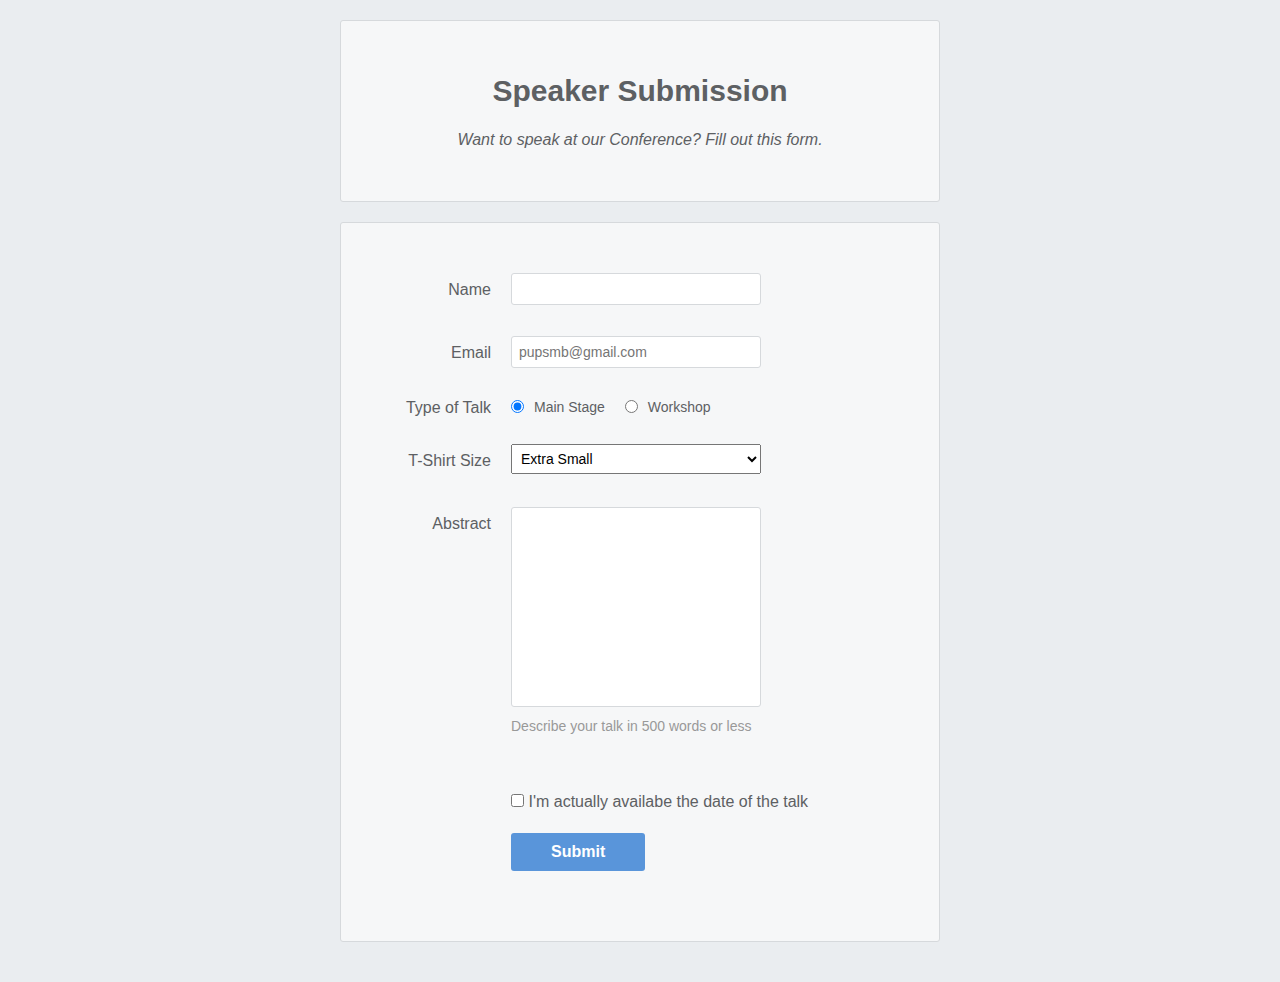
==== speaker-submission.html @ 76461e02 "first commit" ====
<!DOCTYPE html>
<html lang="en">
<head>
  <meta charset="UTF-8">
  <meta name="viewport" content="width=device-width, initial-scale=1.0">
  <title>Speaker Submission</title>
  <link rel="stylesheet" href="style.css">
</head>
<body>
  <header class="speaker-form-header">
    <h1>
      Speaker Submission
    </h1>
    <p>
      <em>
        Want to speak at our Conference? Fill out this form.
      </em>
    </p>
  </header>
  <form action=''method='get' class='speaker-form'>
    <div class='form-row'>
      <label for='full-name'>Name</label>
      <input id='full-name'name='full-name'
      type='text'>
    </div>
    <div class='form-row'>
      <label for='email'>Email</label>
      <input id='email'
            name='email'
            type='email'
            placeholder='pupsmb@gmail.com'>
    </div>

    <fieldset class='legacy-form-row'>
      <legend>Type of Talk</legend>
      <input id='talk-type-1'
      name='talk-type'
      type='radio'
      value='main-stage'checked>
      <label for='talk-type-1' class='radio-label'>Main Stage</label>
      <input id='talk-type-2' name='talk-type' type='radio' value='workshop'>
      <label for='talk-type-2' class='radio-label'>Workshop</label>
    </fieldset>

    <div class="form-row">
      <label for="t-shirt">T-Shirt Size</label>
      <select id="t-hirt" name="t-shirt">
        <option value="xs">Extra Small</option>
        <option value="s">Small</option>
        <option value="m">Medium</option>
        <option value="l">Large</option>
      </select>
    </div>

    <div class="form-row">
      <label for="abstract">Abstract</label>
      <textarea id="abstract" name="abstract"></textarea>
      <div class="instructions">Describe your talk in 500 words or less</div>
    </div>

    <div class="form-row">
      <label class="checkbox-label" for="available">
        <input id="available"
        name="available"
        type="checkbox"
        valure="is-available">
        <span>I'm actually availabe the date of the talk</span>
      </label>
    </div>

    <div class="form-row"> 
      <button>Submit</button>
    </div>

  </form>
</body>
</html>
---- style.css ----
*
{
  margin: 0;
  padding: 0;
  box-sizing: border-box;
}

body
{
  color:#5D6063;
  background-color:#EAEDF0;
  font-family: "Helvetica", "Arial", sans-serif;
  font-size: 16px;
  line-height: 1.3;

  display:flex;
  flex-direction: column;
  align-items:center;
}

.speaker-form-header
{
  text-align: center;
  background-color: #F6F7F8;
  border: 1px solid #D6D9DC;
  border-radius: 3px;

  width: 80%;
  margin: 20px 0;
  padding: 50px;
}

.speaker-form-header h1
{
  font-size: 30px;
  margin-bottom: 20px;
}

.speaker-form
{
  background-color: #F6F7F8;
  border: 1px solid #D6D9DC;
  border-radius: 3px;

  width: 80%;
  padding: 50px;
  margin: 0 0 40px 0;
}

.form-row
{
  margin-bottom: 40px;
  display: flex;
  justify-content: flex-start;
  flex-direction: column;
  flex-wrap: wrap;
}

.form-row input[type = 'text'],
.form-row input[type = 'email']
{
  background-color: #FFFFFF;
  border: 1px solid #D6D9DC;
  border-radius: 3px;
  width: 100%;
  padding: 7px;
  font-size: 14px;
}

.form-row label
{
  margin-bottom: 15px;
}

.form-row input[type = 'text']:invalid,
.form-row input[type = 'email']:invalid
{
  border: 1px solid #D55C5F;
  color: #D55C5F;
  box-shadow: none;
}

.legacy-form-row {
  border: none;
  margin-bottom: 40px;
}

.legacy-form-row legend {
  margin-bottom: 15px;
}

.legacy-form-row .radio-label {
  display: block;
  font-size: 14px;
  padding: 0 20px 0 10px;
}

.legacy-form-row input[type='radio'] {
  margin-top: 2px;
}

.legacy-form-row .radio-label,
.legacy-form-row input[type='radio'] {
  float:left;
}

.form-row select {
  width: 100%;
  padding: 5px;
  font-size: 14px;
  -webkit-apperance: none;
}

.form-row textarea {
  font-family: "Helvetica", "Arial", sans-serif;
  font-size: 14px;

  border: 1px solid #D6D9DC;
  border-radius: 3px;

  min-height: 200px;
  margin-bottom: 10px;
  padding: 7px;
  resize: none;
}

.form-row .instructions {
  color: #999999;
  font-size: 14px;
  margin-bottom: 30px;
}

.form-row .checkbox-label {
  margin-bottom: 0;
}

.form-row button {
  font-size: 16px;
  font-weight: bold;

  color: #FFFFFF;
  background-color: #5995DA;

  border:none;
  border-radius: 3px;

  padding: 10px 40px;
  cursor: pointer;
}

.form-row button:active {
  background-color: #407FC7;
}

@media only screen and (min-width: 700px)
{
  .speaker-form-header,
  .speaker-form 
  {
    width: 600px;
  }
  .form-row{
    flex-direction: row;
    align-items: flex-start; /* to avoid stretching */
    margin-bottom: 20px;
    height: initial;
  }
  .form-row input[type = 'text'],
  .form-row input[type = 'email'],
  .form-row select,
  .form-row textarea
  {
    width: 250px;
    height: initial;
  }
  .form-row label {
    text-align: right;
    width: 120px;
    margin-top: 7px;
    padding-right: 20px;
  }
  .legacy-form-row {
    margin-bottom: 10px;
  }
  .legacy-form-row legend {
    width: 120px;
    text-align: right;
    padding-right: 20px;
  }
  .legacy-form-row legend {
    float: left;
  }
  .form-row .instructions {
    margin-left: 120px;
  }
  .form-row .checkbox-label {
    margin-left: 120px;
    width: auto;
  }
  .form-row button {
    margin-left: 120px;
  }
}
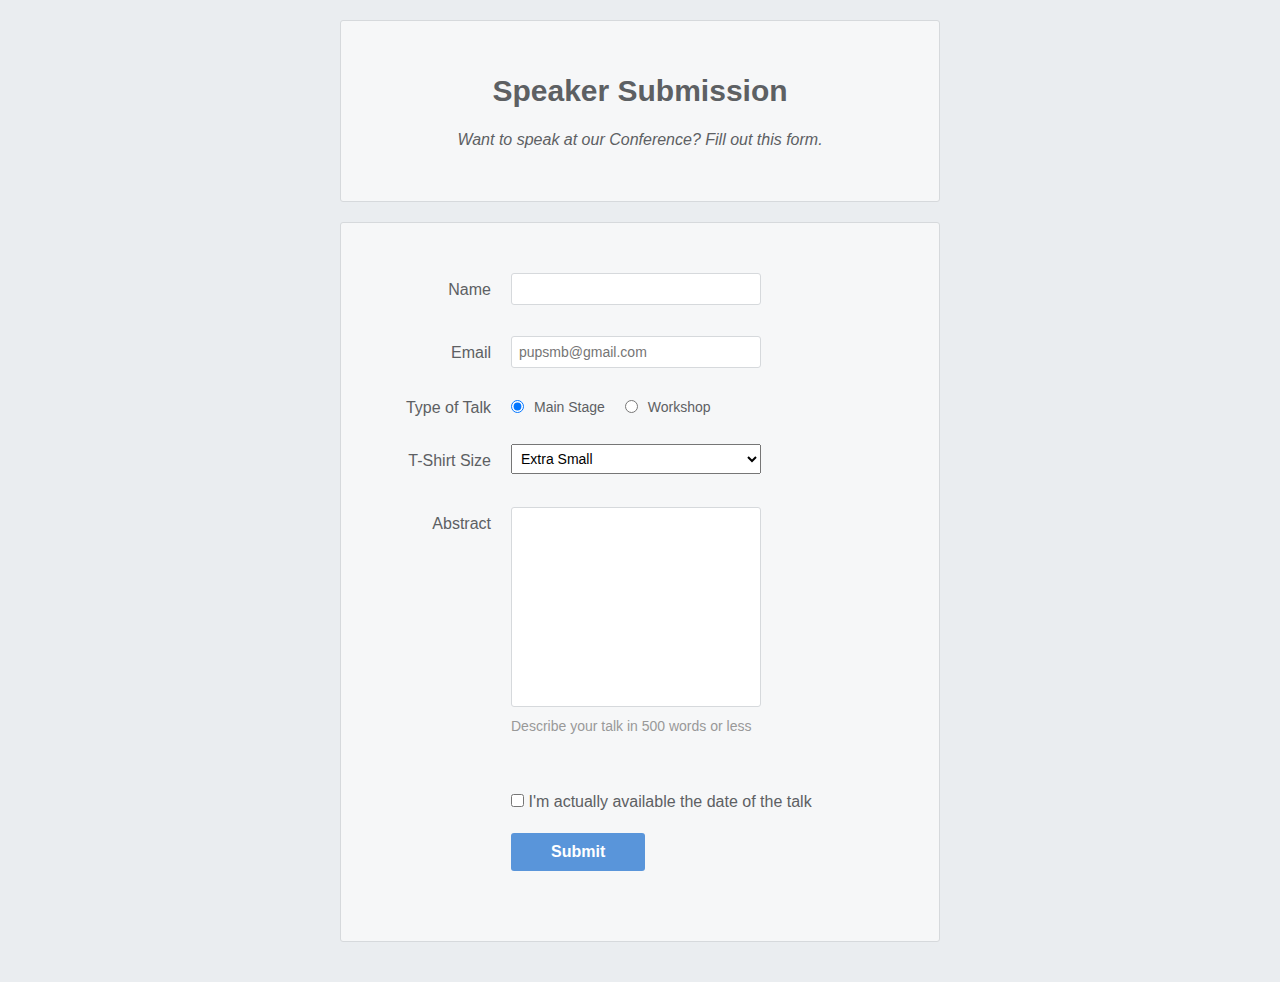
==== commit 9ea74550: "second commit" ====
--- a/speaker-submission.html
+++ b/speaker-submission.html
@@ -42,29 +42,29 @@
       <label for='talk-type-2' class='radio-label'>Workshop</label>
     </fieldset>
 
-    <div class="form-row">
-      <label for="t-shirt">T-Shirt Size</label>
-      <select id="t-hirt" name="t-shirt">
-        <option value="xs">Extra Small</option>
-        <option value="s">Small</option>
-        <option value="m">Medium</option>
-        <option value="l">Large</option>
+    <div class='form-row'>
+      <label for='t-shirt'>T-Shirt Size</label>
+      <select id='t-shirt' name='t-shirt'>
+        <option value='xs'>Extra Small</option>
+        <option value='s'>Small</option>
+        <option value='m'>Medium</option>
+        <option value='l'>Large</option>
       </select>
     </div>
 
-    <div class="form-row">
-      <label for="abstract">Abstract</label>
-      <textarea id="abstract" name="abstract"></textarea>
-      <div class="instructions">Describe your talk in 500 words or less</div>
+    <div class='form-row'>
+      <label for='abstract'>Abstract</label>
+      <textarea id='abstract' name='abstract'></textarea>
+      <div class='instructions'>Describe your talk in 500 words or less</div>
     </div>
 
-    <div class="form-row">
-      <label class="checkbox-label" for="available">
-        <input id="available"
-        name="available"
-        type="checkbox"
-        valure="is-available">
-        <span>I'm actually availabe the date of the talk</span>
+    <div class='form-row'>
+      <label class='checkbox-label' for='available'>
+        <input id='available'
+        name='available'
+        type='checkbox'
+        valure='is-available'>
+        <span>I'm actually available the date of the talk</span>
       </label>
     </div>
 
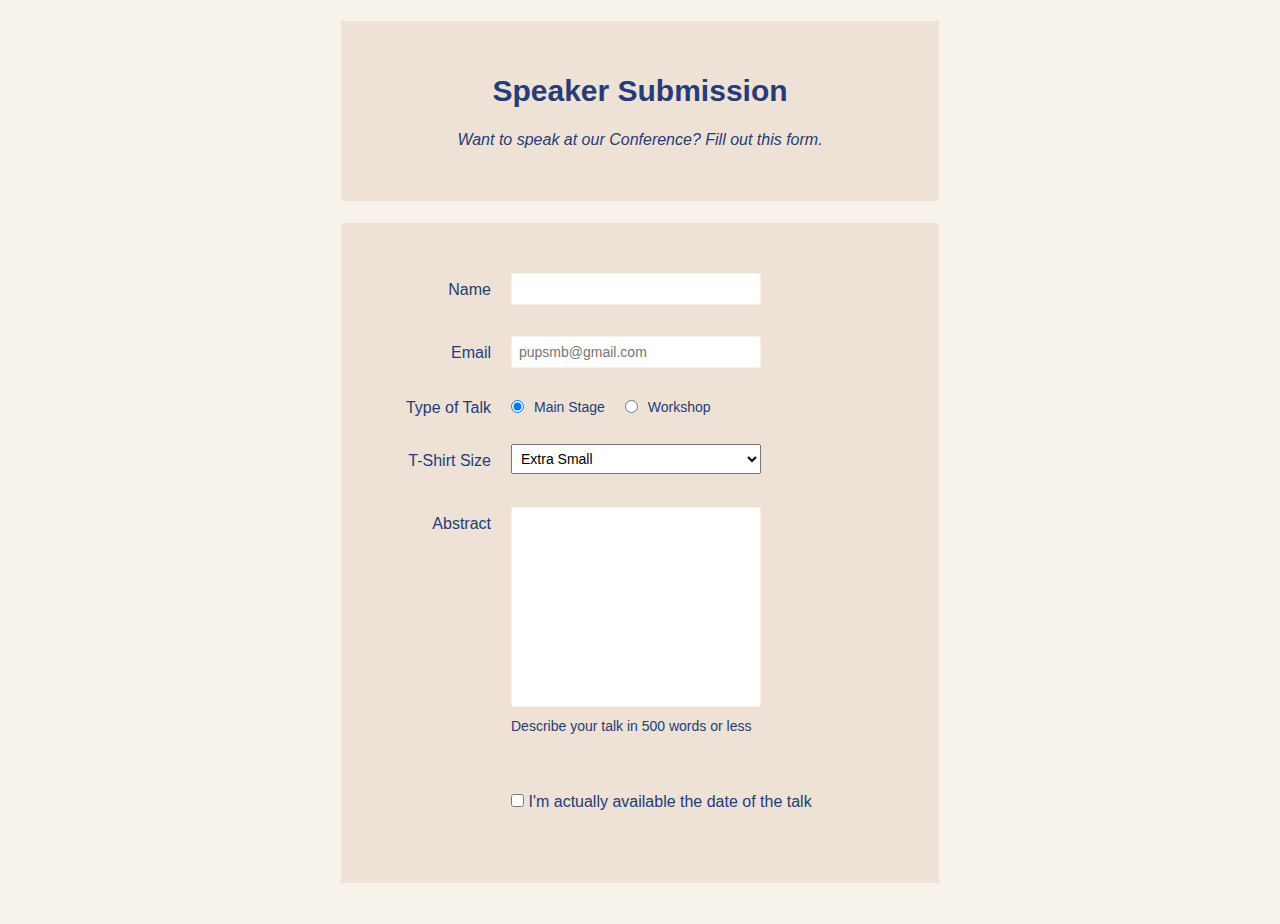
==== commit c5707716: "ho-1 commit" ====
--- a/speaker-submission.html
+++ b/speaker-submission.html
@@ -68,9 +68,6 @@
       </label>
     </div>
 
-    <div class="form-row"> 
-      <button>Submit</button>
-    </div>
 
   </form>
 </body>
--- a/style.css
+++ b/style.css
@@ -7,8 +7,8 @@
 
 body
 {
-  color:#5D6063;
-  background-color:#EAEDF0;
+  color:#253C78;
+  background-color:#F8F3EA;
   font-family: "Helvetica", "Arial", sans-serif;
   font-size: 16px;
   line-height: 1.3;
@@ -18,11 +18,33 @@
   align-items:center;
 }
 
+.homepage-title
+{
+  margin-top: 20px;
+  margin-bottom: 10px;
+}
+
+.speaker-form-text p,
+.speaker-form-link
+{
+  color: #253C78;
+}
+
+.speaker-form-link:hover
+{
+  color: #f2d5b2;
+}
+
+.speaker-form-link:visited
+{
+  color: #9ECCFA;
+}
+
 .speaker-form-header
 {
   text-align: center;
-  background-color: #F6F7F8;
-  border: 1px solid #D6D9DC;
+  background-color: #e6d8c79a;
+  border: 1px solid #F8F3EA;
   border-radius: 3px;
 
   width: 80%;
@@ -38,8 +60,8 @@
 
 .speaker-form
 {
-  background-color: #F6F7F8;
-  border: 1px solid #D6D9DC;
+  background-color: #e6d8c79a;
+  border: 1px solid #F8F3EA;
   border-radius: 3px;
 
   width: 80%;
@@ -60,7 +82,7 @@
 .form-row input[type = 'email']
 {
   background-color: #FFFFFF;
-  border: 1px solid #D6D9DC;
+  border: 1px solid #F8F3EA;
   border-radius: 3px;
   width: 100%;
   padding: 7px;
@@ -115,7 +137,7 @@
   font-family: "Helvetica", "Arial", sans-serif;
   font-size: 14px;
 
-  border: 1px solid #D6D9DC;
+  border: 1px solid #F8F3EA;
   border-radius: 3px;
 
   min-height: 200px;
@@ -125,7 +147,7 @@
 }
 
 .form-row .instructions {
-  color: #999999;
+  color: #253d78;
   font-size: 14px;
   margin-bottom: 30px;
 }
@@ -134,23 +156,6 @@
   margin-bottom: 0;
 }
 
-.form-row button {
-  font-size: 16px;
-  font-weight: bold;
-
-  color: #FFFFFF;
-  background-color: #5995DA;
-
-  border:none;
-  border-radius: 3px;
-
-  padding: 10px 40px;
-  cursor: pointer;
-}
-
-.form-row button:active {
-  background-color: #407FC7;
-}
 
 @media only screen and (min-width: 700px)
 {
@@ -197,7 +202,5 @@
     margin-left: 120px;
     width: auto;
   }
-  .form-row button {
-    margin-left: 120px;
-  }
+
 }